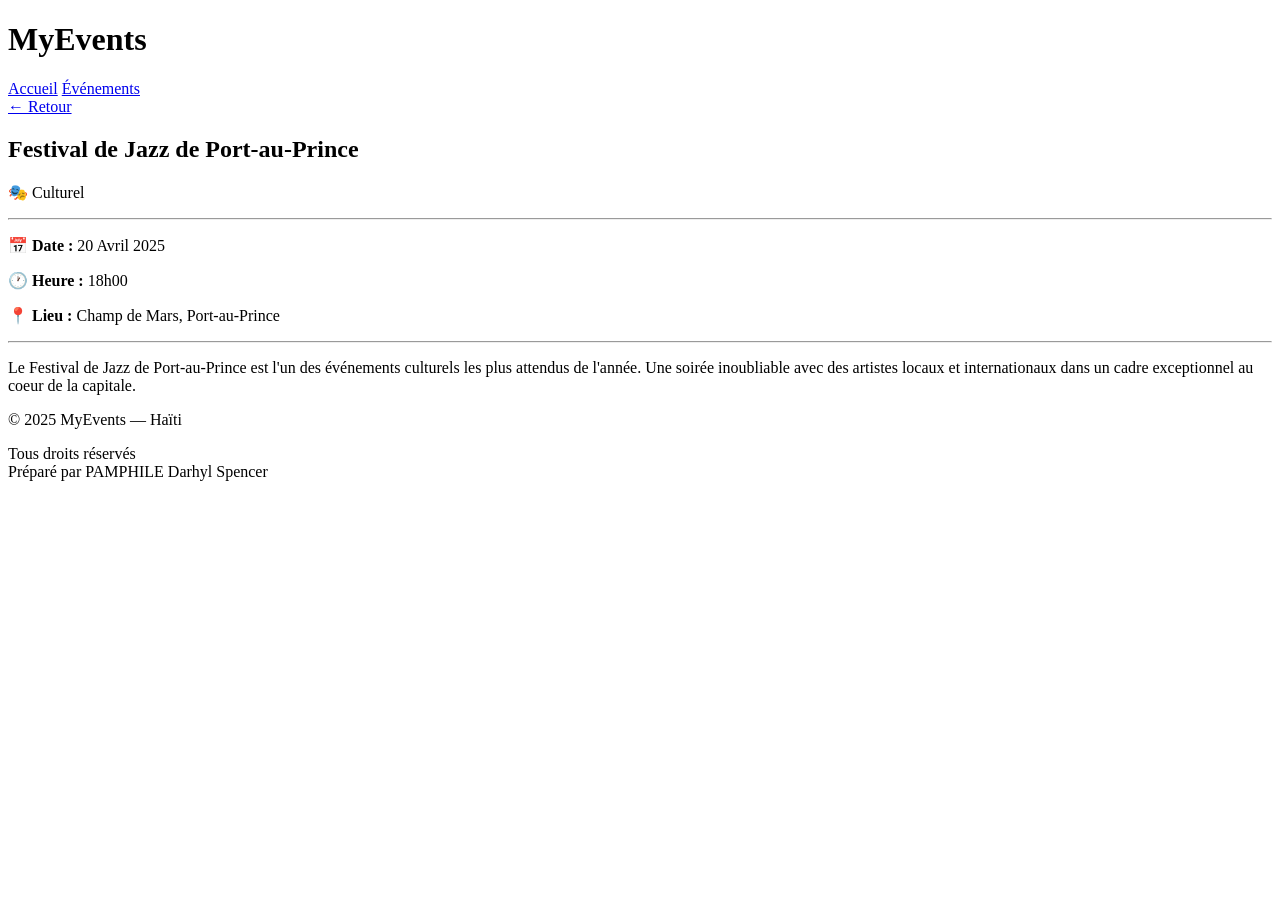
==== detail.html @ e2b9a1cf "Fix script source path in detail.html" ====
<!doctype html>
<html lang="fr">
    <head>
        <meta charset="UTF-8" />
        <meta name="viewport" content="width=device-width, initial-scale=1.0" />
        <title>MyEvents - Détail</title>
        <link rel="stylesheet" href="css/style.css" />
    </head>
    <body>
        <!-- HEADER -->
        <header>
            <h1>MyEvents</h1>
            <nav>
                <a href="index.html">Accueil</a>
                <a href="evenements.html">Événements</a>
            </nav>
        </header>

        <!-- DÉTAIL -->
        <section class="detail">
            <a href="evenements.html" class="btn-retour">← Retour</a>

            <div class="detail-carte">
                <h2>Festival de Jazz de Port-au-Prince</h2>
                <p class="detail-type">🎭 Culturel</p>
                <hr />
                <p>📅 <strong>Date :</strong> 20 Avril 2025</p>
                <p>🕐 <strong>Heure :</strong> 18h00</p>
                <p>📍 <strong>Lieu :</strong> Champ de Mars, Port-au-Prince</p>
                <hr />
                <p class="detail-description">
                    Le Festival de Jazz de Port-au-Prince est l'un des
                    événements culturels les plus attendus de l'année. Une
                    soirée inoubliable avec des artistes locaux et
                    internationaux dans un cadre exceptionnel au coeur de la
                    capitale.
                </p>
            </div>
        </section>

        <!-- FOOTER -->
        <footer>
            <p>© 2025 MyEvents — Haïti</p>
            <p>
                Tous droits réservés<br />
                Préparé par PAMPHILE Darhyl Spencer
            </p>
        </footer>
        
        <script src="script.js"></script>
        <script>afficherDetail();</script>
    </body>
</html>
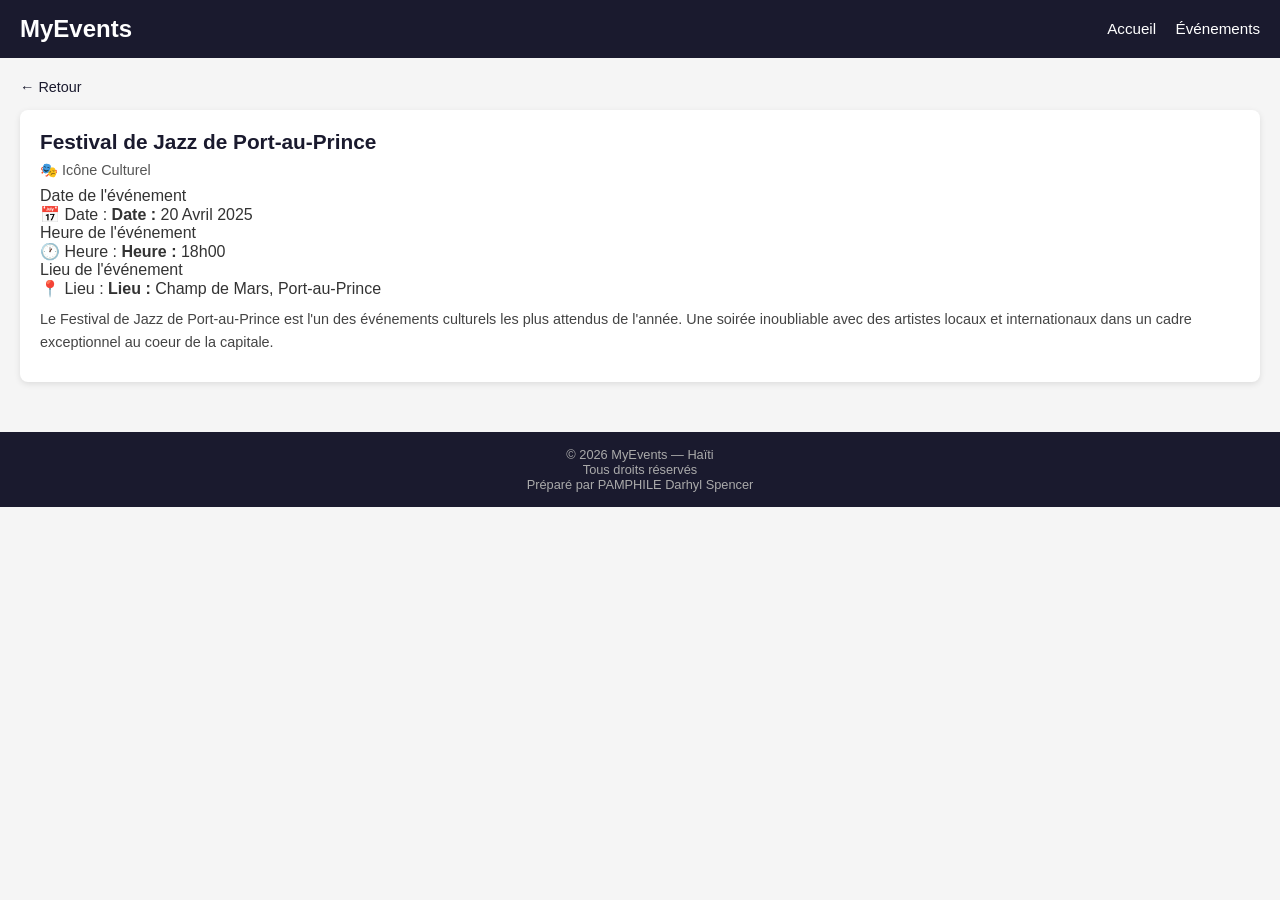
==== commit 60c2f60a: "Updated detail.html with new event details." ====
--- a/detail.html
+++ b/detail.html
@@ -3,31 +3,53 @@
     <head>
         <meta charset="UTF-8" />
         <meta name="viewport" content="width=device-width, initial-scale=1.0" />
-        <title>MyEvents - Détail</title>
-        <link rel="stylesheet" href="css/style.css" />
+        <meta name="description" content="Détails complets des événements MyEvents en Haïti. Découvrez les dates, heures, lieux et descriptions de nos événements culturels, sportifs et académiques." />
+        <meta name="keywords" content="événements, Haïti, Port-au-Prince, concerts, festivals, sports" />
+        <title>MyEvents - Détail de l'Événement</title>
+        <link rel="stylesheet" href="style.css" />
     </head>
     <body>
         <!-- HEADER -->
         <header>
             <h1>MyEvents</h1>
-            <nav>
-                <a href="index.html">Accueil</a>
-                <a href="evenements.html">Événements</a>
+            <nav aria-label="Navigation principale">
+                <a href="index.html" aria-label="Accueil">Accueil</a>
+                <a href="evenements.html" aria-label="Liste des événements">Événements</a>
             </nav>
         </header>
 
-        <!-- DÉTAIL -->
-        <section class="detail">
-            <a href="evenements.html" class="btn-retour">← Retour</a>
+        <!-- MAIN CONTENT -->
+        <main class="detail" role="main">
+            <a href="evenements.html" class="btn-retour" aria-label="Retourner à la liste des événements">← Retour</a>
 
-            <div class="detail-carte">
+            <article class="detail-carte">
                 <h2>Festival de Jazz de Port-au-Prince</h2>
-                <p class="detail-type">🎭 Culturel</p>
-                <hr />
-                <p>📅 <strong>Date :</strong> 20 Avril 2025</p>
-                <p>🕐 <strong>Heure :</strong> 18h00</p>
-                <p>📍 <strong>Lieu :</strong> Champ de Mars, Port-au-Prince</p>
-                <hr />
+                <p class="detail-type">
+                    <span aria-hidden="true">🎭</span>
+                    <span class="sr-only">Icône</span> Culturel
+                </p>
+                <div class="divider"></div>
+                <dl class="detail-info">
+                    <dt class="sr-only">Date de l'événement</dt>
+                    <dd>
+                        <span aria-hidden="true">📅</span>
+                        <span class="sr-only">Date :</span>
+                        <strong>Date :</strong> <span class="detail-date">20 Avril 2025</span>
+                    </dd>
+                    <dt class="sr-only">Heure de l'événement</dt>
+                    <dd>
+                        <span aria-hidden="true">🕐</span>
+                        <span class="sr-only">Heure :</span>
+                        <strong>Heure :</strong> <span class="detail-heure">18h00</span>
+                    </dd>
+                    <dt class="sr-only">Lieu de l'événement</dt>
+                    <dd>
+                        <span aria-hidden="true">📍</span>
+                        <span class="sr-only">Lieu :</span>
+                        <strong>Lieu :</strong> <span class="detail-lieu">Champ de Mars, Port-au-Prince</span>
+                    </dd>
+                </dl>
+                <div class="divider"></div>
                 <p class="detail-description">
                     Le Festival de Jazz de Port-au-Prince est l'un des
                     événements culturels les plus attendus de l'année. Une
@@ -35,12 +57,12 @@
                     internationaux dans un cadre exceptionnel au coeur de la
                     capitale.
                 </p>
-            </div>
-        </section>
+            </article>
+        </main>
 
         <!-- FOOTER -->
         <footer>
-            <p>© 2025 MyEvents — Haïti</p>
+            <p>© 2026 MyEvents — Haïti</p>
             <p>
                 Tous droits réservés<br />
                 Préparé par PAMPHILE Darhyl Spencer
@@ -48,6 +70,5 @@
         </footer>
         
         <script src="script.js"></script>
-        <script>afficherDetail();</script>
     </body>
-</html>
+</html>
--- a/style.css
+++ b/style.css
@@ -0,0 +1,213 @@
+* {
+    margin: 0;
+    padding: 0;
+    box-sizing: border-box;
+}
+
+body {
+    font-family: 'Segoe UI', sans-serif;
+    background-color: #f5f5f5;
+    color: #333;
+}
+
+/* HEADER */
+header {
+    background-color: #1a1a2e;
+    padding: 15px 20px;
+    display: flex;
+    justify-content: space-between;
+    align-items: center;
+}
+
+header h1 {
+    color: #ffffff;
+    font-size: 1.5rem;
+}
+
+nav a {
+    color: #ffffff;
+    text-decoration: none;
+    margin-left: 15px;
+    font-size: 0.95rem;
+}
+
+nav a:hover {
+    color: #e94560;
+}
+
+/* HERO */
+.hero {
+    background-color: #16213e;
+    color: #ffffff;
+    text-align: center;
+    padding: 50px 20px;
+}
+
+.hero h2 {
+    font-size: 1.4rem;
+    margin-bottom: 10px;
+}
+
+.hero p {
+    font-size: 0.95rem;
+    color: #cccccc;
+}
+
+/* ÉVÉNEMENTS */
+.evenements {
+    padding: 30px 20px;
+}
+
+.evenements h3 {
+    font-size: 1.2rem;
+    margin-bottom: 20px;
+    color: #1a1a2e;
+    border-left: 4px solid #e94560;
+    padding-left: 10px;
+}
+
+/* CARTE */
+.carte {
+    background-color: #ffffff;
+    border-radius: 8px;
+    padding: 15px;
+    margin-bottom: 15px;
+    box-shadow: 0 2px 6px rgba(0,0,0,0.1);
+}
+
+.carte h4 {
+    font-size: 1rem;
+    color: #1a1a2e;
+    margin-bottom: 8px;
+}
+
+.carte p {
+    font-size: 0.85rem;
+    color: #555;
+    margin-bottom: 5px;
+}
+
+.carte a {
+    display: inline-block;
+    margin-top: 10px;
+    padding: 8px 15px;
+    background-color: #e94560;
+    color: #ffffff;
+    text-decoration: none;
+    border-radius: 5px;
+    font-size: 0.85rem;
+}
+
+.carte a:hover {
+    background-color: #c73652;
+}
+
+/* FOOTER */
+footer {
+    background-color: #1a1a2e;
+    color: #aaaaaa;
+    text-align: center;
+    padding: 15px;
+    font-size: 0.8rem;
+    margin-top: 30px;
+}
+
+/* FILTRES */
+.filtres {
+    display: flex;
+    gap: 10px;
+    padding: 20px;
+    flex-wrap: wrap;
+}
+
+.filtre {
+    padding: 8px 15px;
+    border: 2px solid #1a1a2e;
+    background: transparent;
+    border-radius: 20px;
+    cursor: pointer;
+    font-size: 0.85rem;
+    color: #1a1a2e;
+}
+
+.filtre.actif {
+    background-color: #1a1a2e;
+    color: #ffffff;
+}
+
+input {
+    width: 100%;
+    max-width: 400px;
+    padding: 10px 15px;
+    border: 2px solid #1a1a2e;
+    border-radius: 20px;
+    font-size: 0.95rem;
+    outline: none;
+    color: #333;
+    background-color: #ffffff;
+    transition: border-color 0.3s;
+}
+
+#entree input:focus {
+    border-color: #e94560;
+}
+
+#entree {
+    display: flex;
+    justify-content: center;
+}
+
+/* DÉTAIL */
+.detail {
+    padding: 20px;
+}
+
+.btn-retour {
+    display: inline-block;
+    margin-bottom: 15px;
+    color: #1a1a2e;
+    text-decoration: none;
+    font-size: 0.9rem;
+}
+
+.btn-retour:hover {
+    color: #e94560;
+}
+
+.detail-carte {
+    background-color: #ffffff;
+    border-radius: 8px;
+    padding: 20px;
+    box-shadow: 0 2px 6px rgba(0,0,0,0.1);
+}
+
+.detail-carte h2 {
+    color: #1a1a2e;
+    margin-bottom: 8px;
+    font-size: 1.3rem;
+}
+
+.detail-type {
+    color: #e94560;
+    font-size: 0.9rem;
+    margin-bottom: 10px;
+}
+
+.detail-carte hr {
+    border: none;
+    border-top: 1px solid #eeeeee;
+    margin: 12px 0;
+}
+
+.detail-carte p {
+    font-size: 0.9rem;
+    color: #555;
+    margin-bottom: 8px;
+}
+
+.detail-description {
+    margin-top: 10px;
+    line-height: 1.6;
+    color: #444 !important;
+    }
+    
